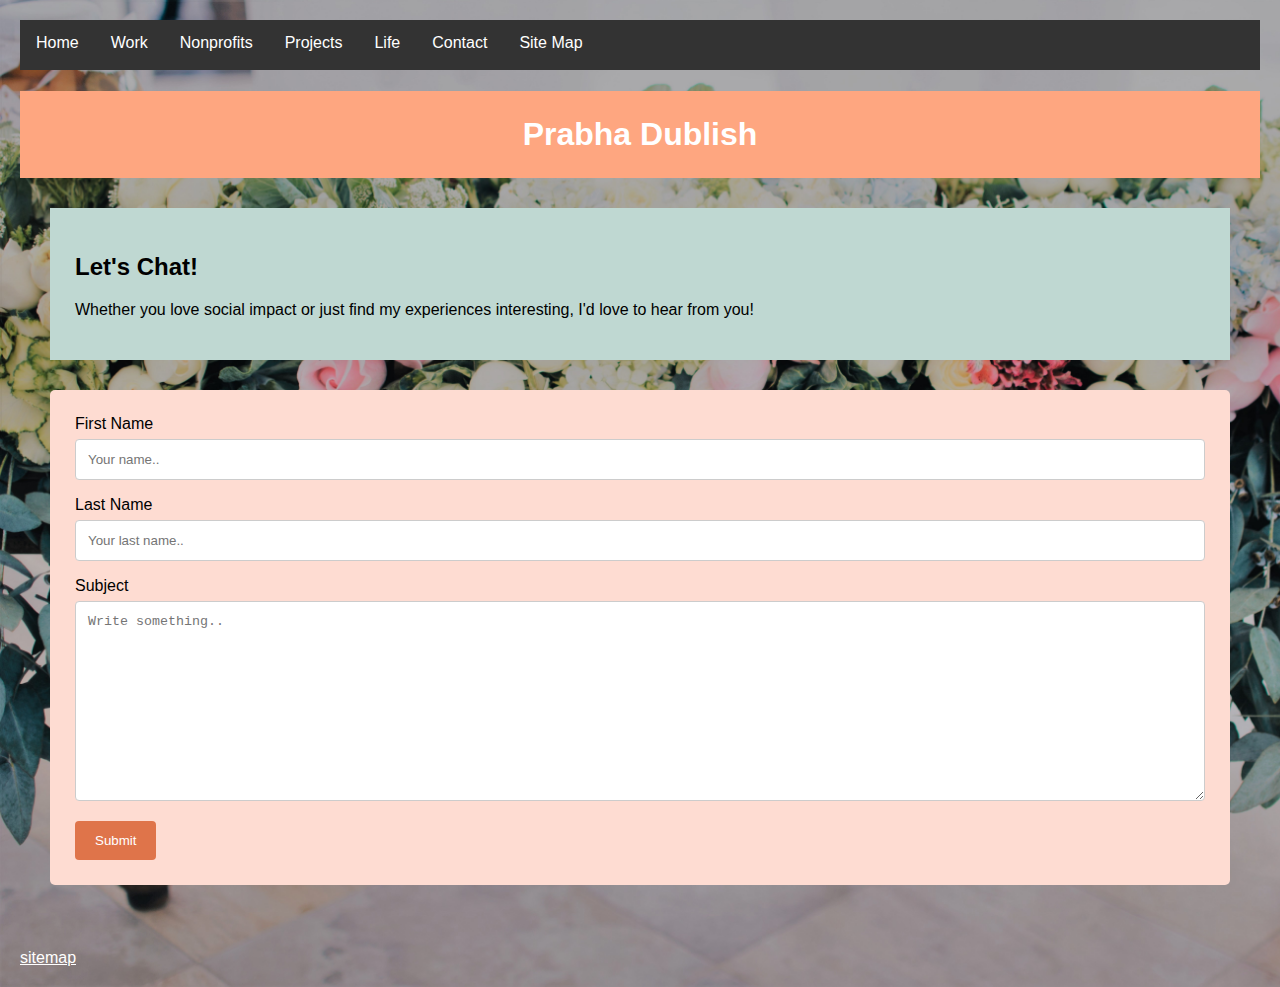
==== Contact.htm @ 5b001382 "First Commit" ====
﻿<!DOCTYPE html>
<html>
    <head>

        <meta http-equiv="content-type" content="text/html; charset=UTF-8"> 
        <meta name="description" content="Contact Me">
        <meta name="keywords" content="Contact">
        <meta name="author" content="Prabha Dublish">
        <title>Contact</title>
        <link rel="stylesheet" type="text/css" href="external.css">
        <style type="text/css">
            input[type=text], select, textarea {
                width: 100%; /* Full width */
                padding: 12px; /* Some padding */  
                border: 1px solid #ccc; /* Gray border */
                border-radius: 4px; /* Rounded borders */
                box-sizing: border-box; /* Make sure that padding and width stays in place */
                margin-top: 6px; /* Add a top margin */
                margin-bottom: 16px; /* Bottom margin */
                resize: vertical /* Allow the user to vertically resize the textarea (not horizontally) */
            }

            /* Style the submit button with a specific background color etc */
            input[type=submit] {
                background-color: #DF744A;
                color: white;
                padding: 12px 20px;
                border: none;
                border-radius: 4px;
                cursor: pointer;
            }

            /* When moving the mouse over the submit button, add a darker green color */
            input[type=submit]:hover {
                background-color: #DCB239;
            }

            /* Add a background color and some padding around the form */
            .container {
                border-radius: 5px;
                background-color: #FEDCD2;
                padding: 25px;
                margin: 30px;
                font-family: Arial, Helvetica, sans-serif;
            }
        </style>
        
    </head>
    
    <body>
        <div class="menu">
                <ul><li><a href="Index.htm">Home</a>&nbsp;&nbsp;&nbsp;&nbsp;</li>
                    <li><a href="Work.htm">Work</a>&nbsp;&nbsp;&nbsp;&nbsp;</li>
                    <li><a href="Nonprofits.htm">Nonprofits</a>&nbsp;&nbsp;&nbsp;&nbsp;</li>
                    <li><a href="Projects.htm">Projects</a>&nbsp;&nbsp;&nbsp;&nbsp;</li>
                    <li><a href="Life.htm">Life</a>&nbsp;&nbsp;&nbsp;&nbsp;</li>
                    <li><a href="Contact.htm">Contact</a>&nbsp;&nbsp;&nbsp;&nbsp;</li>
                    <li><a href="SiteMap.htm">Site Map</a></li></ul></div>
        <h1 class="prabha">Prabha Dublish</h1>
        <div class="title">
        <h2>Let's Chat!</h2>    
        <p>Whether you love social impact or just find my experiences interesting, I'd love to hear from you!</p>
        </div>
                
        <div class="container">
          <form>

            <label for="fname">First Name</label>
            <input type="text" id="fname" name="firstname" placeholder="Your name..">

            <label for="lname">Last Name</label>
            <input type="text" id="lname" name="lastname" placeholder="Your last name..">

            <label for="subject">Subject</label>
            <textarea id="subject" name="subject" placeholder="Write something.." style="height:200px"></textarea>

            <input type="submit" value="Submit">

          </form>
        </div>
    </body>
    
    <footer>
        <br>
        <p><a href=sitemap.htm>sitemap</a></p>
    </footer>
</html>
---- external.css ----
h1 {
    text-align: center;
    font-family: 'Lucida Sans', 'Lucida Sans Regular', 'Lucida Grande', 'Lucida Sans Unicode', Geneva, Verdana, sans-serif;
}
body {
    font-family: 'Trebuchet MS', 'Lucida Sans Unicode', 'Lucida Grande', 'Lucida Sans', Arial, sans-serif;
    background-image: url("header.jpg");
    background-size: cover;
    background-repeat: no-repeat;
    margin: 20px;
}

h1.prabha {
    background-color: #FEA680;
    text-align: center;
    padding: 25px;
    color: white;
}
footer a {
    bottom: 0;
    color: white;
}

div.title{
    background-color: #BFD8D2;
    padding: 25px;
    margin: 30px;
}

div.content {
    background-color:  #fedcd2;
    padding: 25px;
    margin: 30px;
}



/*Menu Styling */
.menu ul {
    list-style-type: none;
    margin: 0;
    padding: 0;
    overflow: hidden;
    background-color: #333;
    height: 50px;
}

.menu li {
    float: left;
}

.menu li a {
    display: block;
    color: white;
    text-align: center;
    padding: 14px 16px;
    text-decoration: none;
}

.menu li a:hover {
    background-color: #111;
}
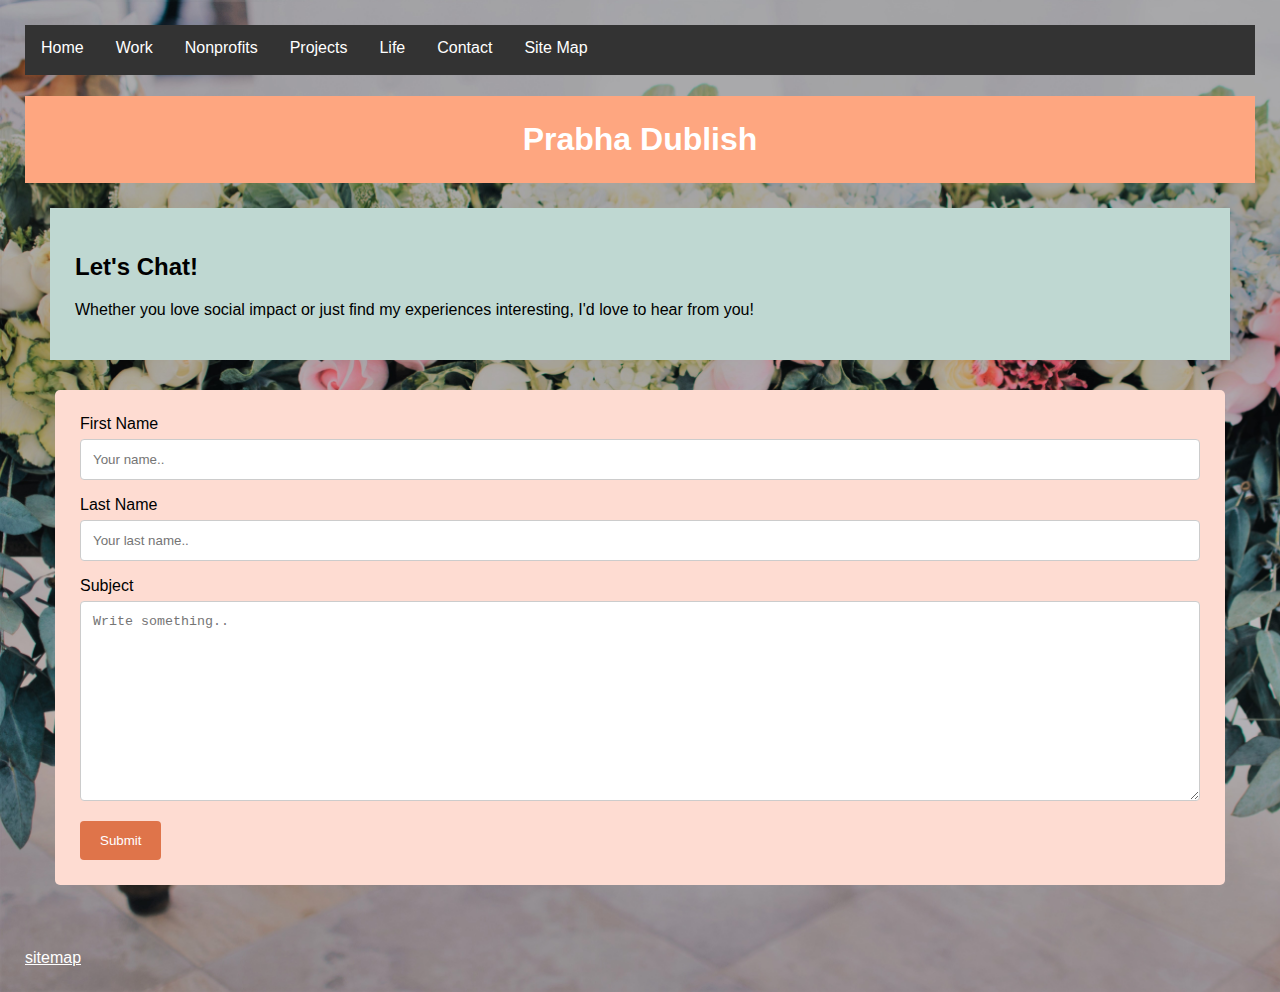
==== commit f7ec17bf: "Update 4.16" ====
--- a/Contact.htm
+++ b/Contact.htm
@@ -1,87 +1,87 @@
-﻿<!DOCTYPE html>
-<html>
-    <head>
-
-        <meta http-equiv="content-type" content="text/html; charset=UTF-8"> 
-        <meta name="description" content="Contact Me">
-        <meta name="keywords" content="Contact">
-        <meta name="author" content="Prabha Dublish">
-        <title>Contact</title>
-        <link rel="stylesheet" type="text/css" href="external.css">
-        <style type="text/css">
-            input[type=text], select, textarea {
-                width: 100%; /* Full width */
-                padding: 12px; /* Some padding */  
-                border: 1px solid #ccc; /* Gray border */
-                border-radius: 4px; /* Rounded borders */
-                box-sizing: border-box; /* Make sure that padding and width stays in place */
-                margin-top: 6px; /* Add a top margin */
-                margin-bottom: 16px; /* Bottom margin */
-                resize: vertical /* Allow the user to vertically resize the textarea (not horizontally) */
-            }
-
-            /* Style the submit button with a specific background color etc */
-            input[type=submit] {
-                background-color: #DF744A;
-                color: white;
-                padding: 12px 20px;
-                border: none;
-                border-radius: 4px;
-                cursor: pointer;
-            }
-
-            /* When moving the mouse over the submit button, add a darker green color */
-            input[type=submit]:hover {
-                background-color: #DCB239;
-            }
-
-            /* Add a background color and some padding around the form */
-            .container {
-                border-radius: 5px;
-                background-color: #FEDCD2;
-                padding: 25px;
-                margin: 30px;
-                font-family: Arial, Helvetica, sans-serif;
-            }
-        </style>
-        
-    </head>
-    
-    <body>
-        <div class="menu">
-                <ul><li><a href="Index.htm">Home</a>&nbsp;&nbsp;&nbsp;&nbsp;</li>
-                    <li><a href="Work.htm">Work</a>&nbsp;&nbsp;&nbsp;&nbsp;</li>
-                    <li><a href="Nonprofits.htm">Nonprofits</a>&nbsp;&nbsp;&nbsp;&nbsp;</li>
-                    <li><a href="Projects.htm">Projects</a>&nbsp;&nbsp;&nbsp;&nbsp;</li>
-                    <li><a href="Life.htm">Life</a>&nbsp;&nbsp;&nbsp;&nbsp;</li>
-                    <li><a href="Contact.htm">Contact</a>&nbsp;&nbsp;&nbsp;&nbsp;</li>
-                    <li><a href="SiteMap.htm">Site Map</a></li></ul></div>
-        <h1 class="prabha">Prabha Dublish</h1>
-        <div class="title">
-        <h2>Let's Chat!</h2>    
-        <p>Whether you love social impact or just find my experiences interesting, I'd love to hear from you!</p>
-        </div>
-                
-        <div class="container">
-          <form>
-
-            <label for="fname">First Name</label>
-            <input type="text" id="fname" name="firstname" placeholder="Your name..">
-
-            <label for="lname">Last Name</label>
-            <input type="text" id="lname" name="lastname" placeholder="Your last name..">
-
-            <label for="subject">Subject</label>
-            <textarea id="subject" name="subject" placeholder="Write something.." style="height:200px"></textarea>
-
-            <input type="submit" value="Submit">
-
-          </form>
-        </div>
-    </body>
-    
-    <footer>
-        <br>
-        <p><a href=sitemap.htm>sitemap</a></p>
-    </footer>
+﻿<!DOCTYPE html>
+<html>
+    <head>
+
+        <meta http-equiv="content-type" content="text/html; charset=UTF-8"> 
+        <meta name="description" content="Contact Me">
+        <meta name="keywords" content="Contact">
+        <meta name="author" content="Prabha Dublish">
+        <title>Contact</title>
+        <link rel="stylesheet" type="text/css" href="external.css">
+        <style type="text/css">
+            input[type=text], select, textarea {
+                width: 100%; /* Full width */
+                padding: 12px; /* Some padding */  
+                border: 1px solid #ccc; /* Gray border */
+                border-radius: 4px; /* Rounded borders */
+                box-sizing: border-box; /* Make sure that padding and width stays in place */
+                margin-top: 6px; /* Add a top margin */
+                margin-bottom: 16px; /* Bottom margin */
+                resize: vertical /* Allow the user to vertically resize the textarea (not horizontally) */
+            }
+
+            /* Style the submit button with a specific background color etc */
+            input[type=submit] {
+                background-color: #DF744A;
+                color: white;
+                padding: 12px 20px;
+                border: none;
+                border-radius: 4px;
+                cursor: pointer;
+            }
+
+            /* When moving the mouse over the submit button, add a darker green color */
+            input[type=submit]:hover {
+                background-color: #DCB239;
+            }
+
+            /* Add a background color and some padding around the form */
+            .container {
+                border-radius: 5px;
+                background-color: #FEDCD2;
+                padding: 25px;
+                margin: 30px;
+                font-family: Arial, Helvetica, sans-serif;
+            }
+        </style>
+        
+    </head>
+    
+    <body>
+        <div class="menu">
+                <ul><li><a href="Index.htm">Home</a>&nbsp;&nbsp;&nbsp;&nbsp;</li>
+                    <li><a href="Work.htm">Work</a>&nbsp;&nbsp;&nbsp;&nbsp;</li>
+                    <li><a href="Nonprofits.htm">Nonprofits</a>&nbsp;&nbsp;&nbsp;&nbsp;</li>
+                    <li><a href="Projects.htm">Projects</a>&nbsp;&nbsp;&nbsp;&nbsp;</li>
+                    <li><a href="Life.htm">Life</a>&nbsp;&nbsp;&nbsp;&nbsp;</li>
+                    <li><a href="Contact.htm">Contact</a>&nbsp;&nbsp;&nbsp;&nbsp;</li>
+                    <li><a href="SiteMap.htm">Site Map</a></li></ul></div>
+        <h1 class="prabha">Prabha Dublish</h1>
+        <div class="title">
+        <h2>Let's Chat!</h2>    
+        <p>Whether you love social impact or just find my experiences interesting, I'd love to hear from you!</p>
+        </div>
+                
+        <div class="container">
+          <form>
+
+            <label for="fname">First Name</label>
+            <input type="text" id="fname" name="firstname" placeholder="Your name..">
+
+            <label for="lname">Last Name</label>
+            <input type="text" id="lname" name="lastname" placeholder="Your last name..">
+
+            <label for="subject">Subject</label>
+            <textarea id="subject" name="subject" placeholder="Write something.." style="height:200px"></textarea>
+
+            <input type="submit" value="Submit">
+
+          </form>
+        </div>
+    </body>
+    
+    <footer>
+        <br>
+        <p><a href=sitemap.htm>sitemap</a></p>
+    </footer>
 </html>--- a/external.css
+++ b/external.css
@@ -1,62 +1,65 @@
-h1 {
-    text-align: center;
-    font-family: 'Lucida Sans', 'Lucida Sans Regular', 'Lucida Grande', 'Lucida Sans Unicode', Geneva, Verdana, sans-serif;
-}
-body {
-    font-family: 'Trebuchet MS', 'Lucida Sans Unicode', 'Lucida Grande', 'Lucida Sans', Arial, sans-serif;
-    background-image: url("header.jpg");
-    background-size: cover;
-    background-repeat: no-repeat;
-    margin: 20px;
-}
-
-h1.prabha {
-    background-color: #FEA680;
-    text-align: center;
-    padding: 25px;
-    color: white;
-}
-footer a {
-    bottom: 0;
-    color: white;
-}
-
-div.title{
-    background-color: #BFD8D2;
-    padding: 25px;
-    margin: 30px;
-}
-
-div.content {
-    background-color:  #fedcd2;
-    padding: 25px;
-    margin: 30px;
-}
-
-
-
-/*Menu Styling */
-.menu ul {
-    list-style-type: none;
-    margin: 0;
-    padding: 0;
-    overflow: hidden;
-    background-color: #333;
-    height: 50px;
-}
-
-.menu li {
-    float: left;
-}
-
-.menu li a {
-    display: block;
-    color: white;
-    text-align: center;
-    padding: 14px 16px;
-    text-decoration: none;
-}
-
-.menu li a:hover {
-    background-color: #111;
+h1 {
+    text-align: center;
+    font-family: 'Lucida Sans', 'Lucida Sans Regular', 'Lucida Grande', 'Lucida Sans Unicode', Geneva, Verdana, sans-serif;
+}
+body {
+    font-family: 'Trebuchet MS', 'Lucida Sans Unicode', 'Lucida Grande', 'Lucida Sans', Arial, sans-serif;
+    background-image: url("header.jpg");
+    background-size: cover;
+    background-repeat: no-repeat;
+    margin: 25px;
+}
+
+h1.prabha {
+    background-color: #FEA680;
+    text-align: center;
+    padding: 25px;
+    color: white;
+}
+footer a {
+    bottom: 0;
+    color: white;
+}
+
+div.title{
+    background-color: #BFD8D2;
+    padding: 25px;
+    margin: 25px;
+}
+
+div.content {
+    background-color:  #fedcd2;
+    padding: 25px;
+    margin: 25px;
+    border: 5px white;
+    border-radius: 10px;
+
+}
+
+
+
+/*Menu Styling */
+.menu ul {
+    list-style-type: none;
+    margin: 0;
+    padding: 0;
+    overflow: hidden;
+    background-color: #333;
+    height: 50px;
+}
+
+.menu li {
+    float: left;
+}
+
+.menu li a {
+    display: block;
+    color: white;
+    text-align: center;
+    padding: 14px 16px;
+    text-decoration: none;
+}
+
+.menu li a:hover {
+    background-color: #111;
 }